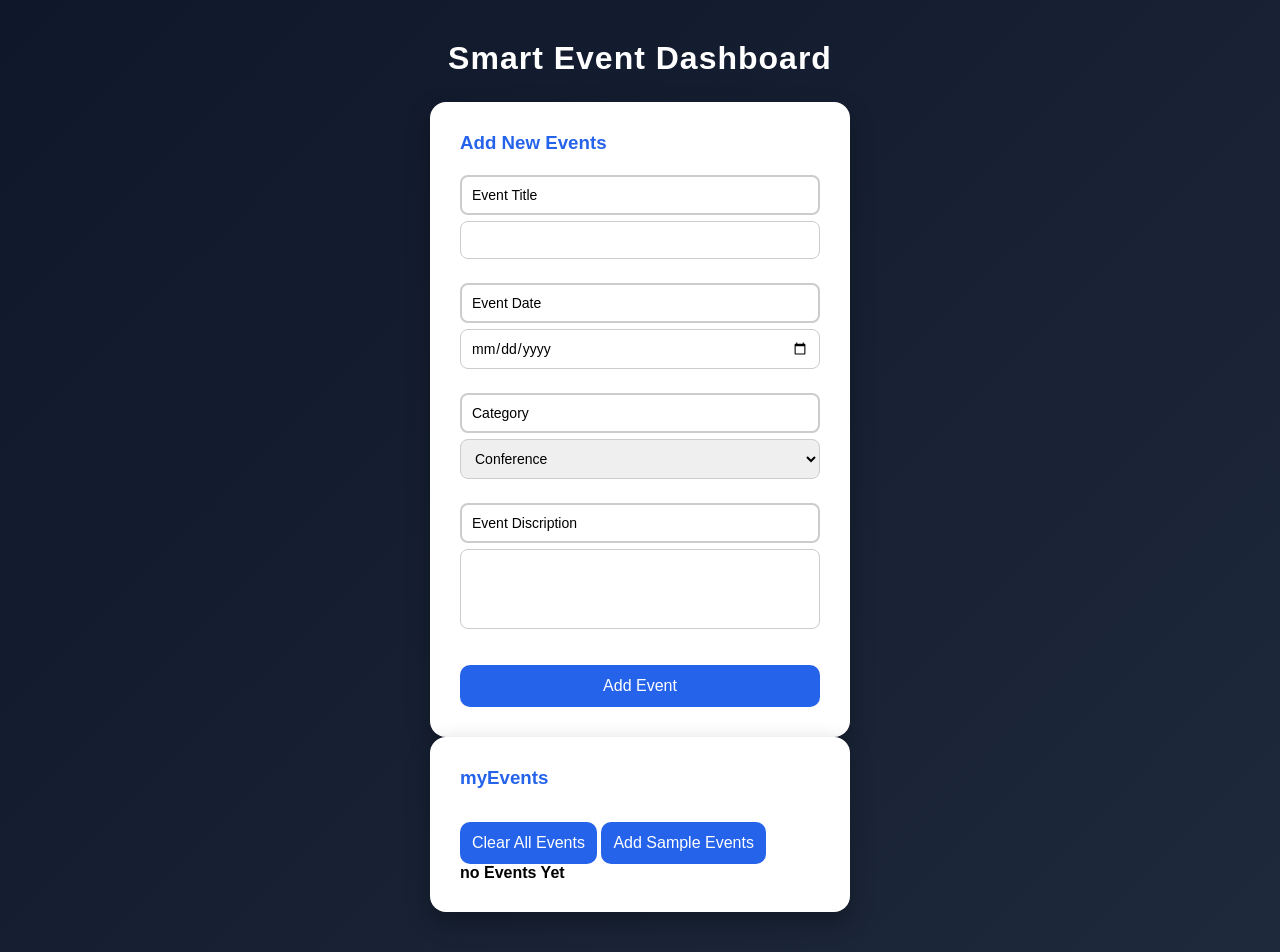
==== Smart Event Dashboard/index.html @ 19c5d2b6 "move index and style into Smart Event Dashboard" ====
<!DOCTYPE html>
<html lang="en">
<head>
    <meta charset="UTF-8">
    <meta name="viewport" content="width=device-width, initial-scale=1.0">
    <title>Smart Event Dashboard</title>
    <link rel="stylesheet" href="style.css">
</head>
<body>
    <h1> Smart Event Dashboard</h1>
    <section id="addNewEvents">

    <div id="container-A">
        <h3>Add New Events</h3>
        <form action="">
            <label for="eventTitle">Event Title</label>
            <input type="text" name="" id="eventTitle"><br>

            <label for="eventDate"> Event Date</label>
            <input type="date" name="" id="eventDate"><br>

            <label for="eventCategory">Category</label>
            <select name="" id="eventCategory">
                <option value="conference">Conference</option> 
                <option value="webinar">Webinar</option>
                <option value="meetup">Meetup</option>
                <option value="workshop">Workshop</option>
                <option value="social">Social</option>
            </select>
            <br>

            <label for="eventDiscription">Event Discription</label>
            <textarea name="" id="eventDiscription"></textarea>
            <br>

            <button type="submit">Add Event</button>



    

        

            

        </form>

    </div>
    </section>

    <section id="myEvents">

        <div id="container-B">

            <h3>myEvents</h3>
            <div>
                <button id="clear-btn">Clear All Events</button>
                <button id="addSample-btn">Add Sample Events</button>
            </div>

            <div id="event-Container">
                <h4> no Events Yet</h4>

            </div>
        </div>
    </section>

    <script>
        let form=document.querySelector('form')
        let eventTitle=document.querySelector('#eventTitle')
        let eventDate=document.querySelector('#eventDate')
        let Category=document.querySelector('#eventCategory')
        let eventDiscription=document.querySelector('#eventDiscription')
        let eventContainer=document.querySelector('#eventContainer')
        let isEmpty = true;

        function addEventFunction(event){
            event.preventDefault();

            let card=document.createElement('div')

            card.innerHTML = `<button>X</button><h4>${eventTitle.value}
                                </h4><span>${eventDate.value}
                                </span><br><span>${eventCategory.value}</span>
                                <p>${eventDescription.value}</p>`
            if(isEmpty){
                    eventContainer.innerHTML=""

                }
                eventContainer.append(card);
                isEmpty = false;
        }

        form.addEventListener('submit' , addEventFunction)

    </script>

    
</body>
</html>
---- Smart Event Dashboard/style.css ----
*{
  margin:0;
  padding:0;
  box-sizing:border-box;
  font-family: Arial, Helvetica, sans-serif;

}

body{
  background:linear-gradient(135deg,#0f172a,#1e293b);
  min-height: 100vh;
  display: flex;
  flex-direction: column;
  align-items: center;
  padding: 40px 20px;
  color:#fff;
}

h1{
  text-align:center;
  font-size: 32px;
  margin-bottom:25px;
  
  letter-spacing: 1px;
  
}


#container-A,#container-B{
  background:#ffffff;
  color:#000;
  padding:30px;
  width:420px;
  border-radius:16px;
  box-shadow:0 10px 25px rgba(0,0,0,0.3);
  transition:0.3s;
}

h3{
  margin-bottom:15px;
  color:#2563eb;

}
form{
  display:flex;
  flex-direction:column;
}
label{
  margin-top:6px;
  padding:10px;
  border-radius: 8px;
  box-sizing: border-box;
  border:2px solid #ccc;
  font-size:14px;
  transition:0.2s;
}

input,select,textarea{
  margin-top:6px;
  padding:10px;
  border-radius:8px;
  border:1px solid #ccc;
  font-size:14px;
  transition:0.1s;
  
}
textarea{
  resize:none;
  height:80px;
}

button{
  margin-top:18px;
  padding:12px;
  border:none;
  border-radius: 10px;
  background:#2563eb;
  color:#fff;
  font-size:16px;
  cursor:pointer;
  transition:0.3s;
}

#event-container{
  margin-top:15px;
}

@media( max-width:500px){
  #container-A{
    width:100%;
  }
}
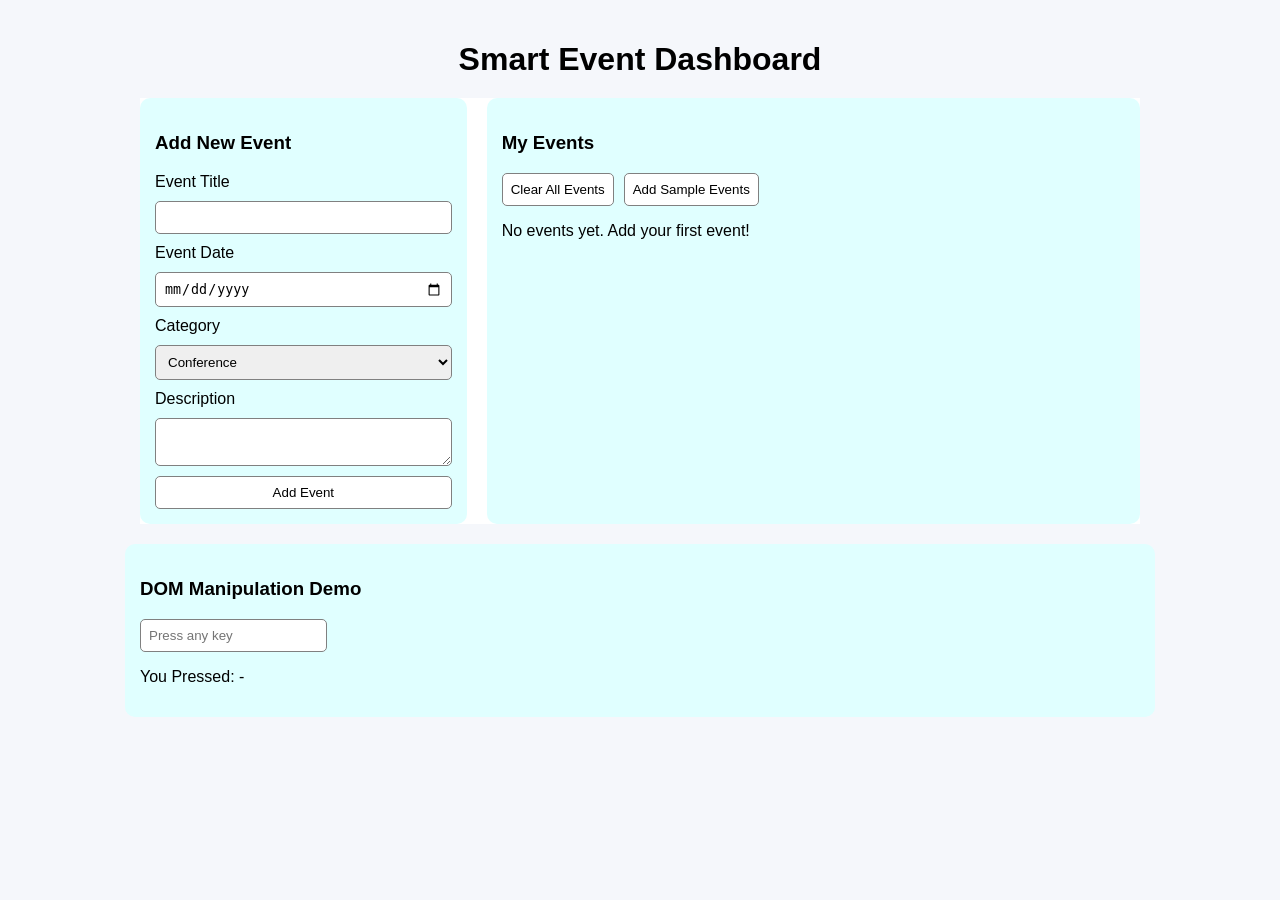
==== commit 1dd0df54: "update" ====
--- a/Smart Event Dashboard/index.html
+++ b/Smart Event Dashboard/index.html
@@ -2,99 +2,143 @@
 <html lang="en">
 <head>
     <meta charset="UTF-8">
+    <title>Smart Event Dashboard</title>
     <meta name="viewport" content="width=device-width, initial-scale=1.0">
-    <title>Smart Event Dashboard</title>
+
+   
     <link rel="stylesheet" href="style.css">
+           
 </head>
+
 <body>
-    <h1> Smart Event Dashboard</h1>
-    <section id="addNewEvents">
 
-    <div id="container-A">
-        <h3>Add New Events</h3>
-        <form action="">
-            <label for="eventTitle">Event Title</label>
-            <input type="text" name="" id="eventTitle"><br>
+<h1> Smart Event Dashboard</h1>
 
-            <label for="eventDate"> Event Date</label>
-            <input type="date" name="" id="eventDate"><br>
 
-            <label for="eventCategory">Category</label>
-            <select name="" id="eventCategory">
-                <option value="conference">Conference</option> 
-                <option value="webinar">Webinar</option>
-                <option value="meetup">Meetup</option>
-                <option value="workshop">Workshop</option>
-                <option value="social">Social</option>
+<div id="main-container">
+
+    
+    <div class="card">
+        <h3>Add New Event</h3>
+
+        <form id="eventForm">
+            <label>Event Title</label>
+            <input type="text" id="eventTitle" required>
+
+            <label>Event Date</label>
+            <input type="date" id="eventDate" required>
+
+            <label>Category</label>
+            <select id="eventCategory">
+                <option>Conference</option>
+                <option>Webinar</option>
+                <option>Meetup</option>
+                <option>Workshop</option>
+                <option>Social</option>
             </select>
-            <br>
 
-            <label for="eventDiscription">Event Discription</label>
-            <textarea name="" id="eventDiscription"></textarea>
-            <br>
+            <label>Description</label>
+            <textarea id="eventDescription"></textarea>
 
             <button type="submit">Add Event</button>
+        </form>
+    </div>
+
+    
+    <div class="card">
+        <h3>My Events</h3>
+
+        <div class="actions">
+            <button id="clearBtn">Clear All Events</button>
+            <button id="sampleBtn">Add Sample Events</button>
+        </div>
+
+        <div id="eventContainer">
+            <p>No events yet. Add your first event!</p>
+        </div>
+    </div>
+
+</div>
 
 
+<div class="card" style="max-width:1000px;margin:20px auto;">
+    <h3>DOM Manipulation Demo</h3>
+    <input type="text" id="keyInput" placeholder="Press any key">
+    <p id="keyOutput">You Pressed: -</p>
+</div>
 
-    
 
-        
+<script>
 
-            
+const form = document.getElementById("eventForm");
+const eventContainer = document.getElementById("eventContainer");
+const clearBtn = document.getElementById("clearBtn");
+const sampleBtn = document.getElementById("sampleBtn");
 
-        </form>
+let isEmpty = true;
 
-    </div>
-    </section>
 
-    <section id="myEvents">
+form.addEventListener("submit", function(e){
+    e.preventDefault();
 
-        <div id="container-B">
+    if(isEmpty){
+        eventContainer.innerHTML = "";
+        isEmpty = false;
+    }
 
-            <h3>myEvents</h3>
-            <div>
-                <button id="clear-btn">Clear All Events</button>
-                <button id="addSample-btn">Add Sample Events</button>
-            </div>
+    createEventCard(
+        eventTitle.value,
+        eventDate.value,
+        eventCategory.value,
+        eventDescription.value
+    );
 
-            <div id="event-Container">
-                <h4> no Events Yet</h4>
+    form.reset();
+});
 
-            </div>
-        </div>
-    </section>
 
-    <script>
-        let form=document.querySelector('form')
-        let eventTitle=document.querySelector('#eventTitle')
-        let eventDate=document.querySelector('#eventDate')
-        let Category=document.querySelector('#eventCategory')
-        let eventDiscription=document.querySelector('#eventDiscription')
-        let eventContainer=document.querySelector('#eventContainer')
-        let isEmpty = true;
+eventContainer.addEventListener("click", function(e){
+    if(e.target.classList.contains("delete-btn")){
+        e.target.parentElement.remove();
+    }
+});
 
-        function addEventFunction(event){
-            event.preventDefault();
 
-            let card=document.createElement('div')
+function createEventCard(title, date, category, desc){
+    const card = document.createElement("div");
+    card.className = "event-card";
 
-            card.innerHTML = `<button>X</button><h4>${eventTitle.value}
-                                </h4><span>${eventDate.value}
-                                </span><br><span>${eventCategory.value}</span>
-                                <p>${eventDescription.value}</p>`
-            if(isEmpty){
-                    eventContainer.innerHTML=""
+    card.innerHTML = `
+        <button class="delete-btn">X</button>
+        <h4>${title}</h4>
+        <small>${date} | ${category}</small>
+        <p>${desc}</p>
+    `;
 
-                }
-                eventContainer.append(card);
-                isEmpty = false;
-        }
+    eventContainer.append(card);
+}
 
-        form.addEventListener('submit' , addEventFunction)
 
-    </script>
+clearBtn.addEventListener("click", function(){
+    eventContainer.innerHTML = "<p>No events yet. Add your first event!</p>";
+    isEmpty = true;
+});
 
-    
+
+sampleBtn.addEventListener("click", function(){
+    eventContainer.innerHTML = "";
+    isEmpty = false;
+
+    createEventCard("Tech Conference", "2026-03-10", "Conference", "Annual tech event");
+    createEventCard("Webinar on JS", "2026-03-15", "Webinar", "Advanced DOM concepts");
+});
+
+
+document.querySelector("#keyInput").addEventListener("keydown", function(e){
+    document.querySelector("#keyOutput").innerText =
+        "You Pressed: " + e.key;
+});
+</script>
+
 </body>
 </html>
--- a/Smart Event Dashboard/style.css
+++ b/Smart Event Dashboard/style.css
@@ -1,93 +1,68 @@
-*{
-  margin:0;
-  padding:0;
-  box-sizing:border-box;
-  font-family: Arial, Helvetica, sans-serif;
+body{
+    font-family:Arial, Helvetica, sans-serif;
+    background:#f5f7fb;
+    margin: 0;
+    padding: 20px;
 
 }
 
-body{
-  background:linear-gradient(135deg,#0f172a,#1e293b);
-  min-height: 100vh;
-  display: flex;
-  flex-direction: column;
-  align-items: center;
-  padding: 40px 20px;
-  color:#fff;
+h1{
+    text-align: center;
+    margin-bottom: 20px;
 }
 
-h1{
-  text-align:center;
-  font-size: 32px;
-  margin-bottom:25px;
-  
-  letter-spacing: 1px;
-  
+#main-container{
+    max-width: 1000px;
+    margin: auto;
+    display: grid;
+    grid-template-columns: 1fr 2fr;
+    gap: 20px;
+    background:#ffffff;
 }
 
-
-#container-A,#container-B{
-  background:#ffffff;
-  color:#000;
-  padding:30px;
-  width:420px;
-  border-radius:16px;
-  box-shadow:0 10px 25px rgba(0,0,0,0.3);
-  transition:0.3s;
+.card{
+    background: lightcyan;
+    padding: 15px;
+    border-radius: 10px;
 }
 
-h3{
-  margin-bottom:15px;
-  color:#2563eb;
-
-}
 form{
-  display:flex;
-  flex-direction:column;
-}
-label{
-  margin-top:6px;
-  padding:10px;
-  border-radius: 8px;
-  box-sizing: border-box;
-  border:2px solid #ccc;
-  font-size:14px;
-  transition:0.2s;
+    display: flex;
+    flex-direction: column;
+    gap: 10px;
 }
 
-input,select,textarea{
-  margin-top:6px;
-  padding:10px;
-  border-radius:8px;
-  border:1px solid #ccc;
-  font-size:14px;
-  transition:0.1s;
-  
-}
-textarea{
-  resize:none;
-  height:80px;
+input, select, textarea, button{
+    padding: 8px;
+    border-radius: 5px;
+    border: 1px grey solid;
 }
 
 button{
-  margin-top:18px;
-  padding:12px;
-  border:none;
-  border-radius: 10px;
-  background:#2563eb;
-  color:#fff;
-  font-size:16px;
-  cursor:pointer;
-  transition:0.3s;
+    background:#ffffff;
+    color: black;
+    cursor: pointer;
+
 }
 
-#event-container{
-  margin-top:15px;
+.event-card{
+    border: 1px solid #ddd;
+    padding: 10px;
+    border-radius: 8px;
+    margin-bottom: 10px;
+    position: relative;
 }
 
-@media( max-width:500px){
-  #container-A{
-    width:100%;
-  }
+.delete-btn{
+    position: absolute;
+    top: 5px;
+    right: 5px;
+    
+    padding: 3px 6px;
 }
 
+.actions{
+    display: flex;
+    gap: 10px;
+    margin-bottom: 10px;
+}
